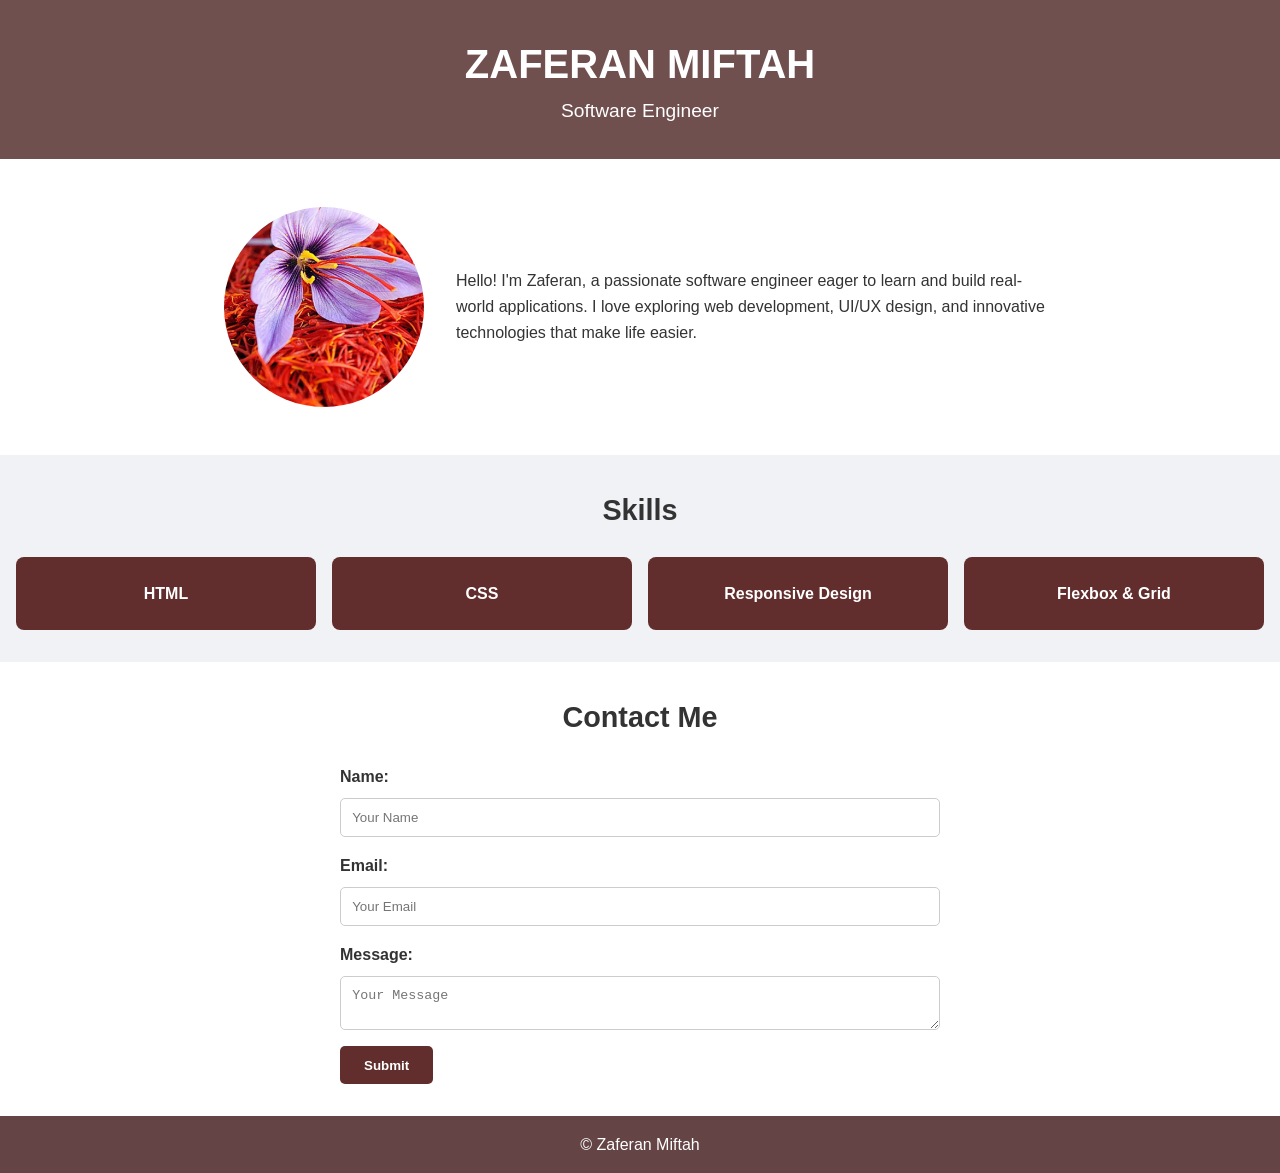
==== index.html @ 49be9237 "feat: add personal profile page using HTML and CSS" ====
<!DOCTYPE html>
<html lang="en">
<head>
    <meta charset="UTF-8">
    <meta name="viewport" content="width=device-width, initial-scale=1.0">
    <title>Personal Profile</title>
    <link rel="stylesheet" href="style.css">
</head>
<body>
    <!-- Header Section -->
    <header>
        <h1>Zaferan Miftah</h1>
        <h2>Software Engineer </h2>
    </header>

    <!-- Profile Section -->
    <section class="profile">
        <img src="Saffron.jpg" alt="Profile Picture">
        <p>Hello! I'm Zaferan, a passionate software engineer eager to learn and build real-world applications. I love exploring web development, UI/UX design, and innovative technologies that make life easier.</p>
    </section>

    <!-- Skills / Interests Section -->
    <section class="skills">
        <h2>Skills</h2>
        <div class="skills-grid">
            <div class="skill-card">HTML</div>
            <div class="skill-card">CSS</div>
            <div class="skill-card">Responsive Design</div>
            <div class="skill-card">Flexbox & Grid</div>
        </div>
    </section>

    <!-- Contact Section -->
    <section class="contact">
        <h2>Contact Me</h2>
        <form>
            <label for="name">Name:</label>
            <input type="text" id="name" name="name" placeholder="Your Name">

            <label for="email">Email:</label>
            <input type="email" id="email" name="email" placeholder="Your Email">

            <label for="message">Message:</label>
            <textarea id="message" name="message" placeholder="Your Message"></textarea>

            <button type="submit">Submit</button>
        </form>
    </section>

    <!-- Footer -->
    <footer>
        <p>&copy; Zaferan Miftah</p>
    </footer>
</body>
</html>
---- style.css ----
/* Reset some default styles */
* {
    margin: 0;
    padding: 0;
    box-sizing: border-box;
}

/* Body styling */
body {
    font-family: Arial, Helvetica, sans-serif;
    line-height: 1.6;
    color: #333;
    background-color: #f0f2f5;
}

/* Header */
header {
    text-align: center;
    padding: 2rem 1rem;
    background-color: #704f4f;
    color: #fff;
}

header h1 {
    font-size: 2.5rem;
    font-weight: bold;
    text-transform: uppercase;
}

header h2 {
    font-size: 1.2rem;
    font-weight: normal;
}

/* Profile Section */
.profile {
    display: flex;
    justify-content: center;
    align-items: center;
    gap: 2rem;
    padding: 3rem 1rem;
    flex-wrap: wrap;
    background-color: #fff;
}

.profile img {
    max-width: 200px;
    width: 100%;
    border-radius: 50%;
    flex-shrink: 0;
}

.profile p {
    max-width: 600px;
    font-size: 1rem;
}

/* Skills Section */
.skills {
    padding: 2rem 1rem;
    text-align: center;
}

.skills h2 {
    margin-bottom: 1.5rem;
    font-size: 1.8rem;
}

.skills-grid {
    display: grid;
    grid-template-columns: repeat(4, 1fr);
    gap: 1rem;
}

.skill-card {
    background-color: #612d2d;
    color: #fff;
    padding: 1.5rem;
    text-align: center;
    border-radius: 8px;
    font-weight: bold;
}

/* Contact Section */
.contact {
    padding: 2rem 1rem;
    background-color: #fff;
}

.contact h2 {
    text-align: center;
    margin-bottom: 1.5rem;
    font-size: 1.8rem;
}

form {
    max-width: 600px;
    margin: 0 auto;
    display: block;
}

form label {
    display: block;
    margin-bottom: 0.5rem;
    font-weight: bold;
}

form input, 
form textarea {
    display: block;
    width: 100%;
    padding: 0.7rem;
    margin-bottom: 1rem;
    border: 1px solid #ccc;
    border-radius: 5px;
}

form button {
    display: inline-block;
    padding: 0.7rem 1.5rem;
    background-color: #612d2d;
    color: #fff;
    border: none;
    border-radius: 5px;
    cursor: pointer;
    font-weight: bold;
}

form button:hover {
    background-color: #612d2d;
}

/* Footer */
footer {
    text-align: center;
    padding: 1rem;
    background-color: #644444;
    color: #fff;
}

/* Responsive Design */
@media (max-width: 768px) {
    .skills-grid {
        grid-template-columns: repeat(2, 1fr);
    }

    .profile {
        flex-direction: column;
        text-align: center;
    }

    .profile img {
        margin-bottom: 1rem;
    }
}

@media (max-width: 480px) {
    .skills-grid {
        grid-template-columns: 1fr;
    }

    header h1 {
        font-size: 2rem;
    }

    header h2 {
        font-size: 1rem;
    }

    .profile p {
        font-size: 0.9rem;
    }
}
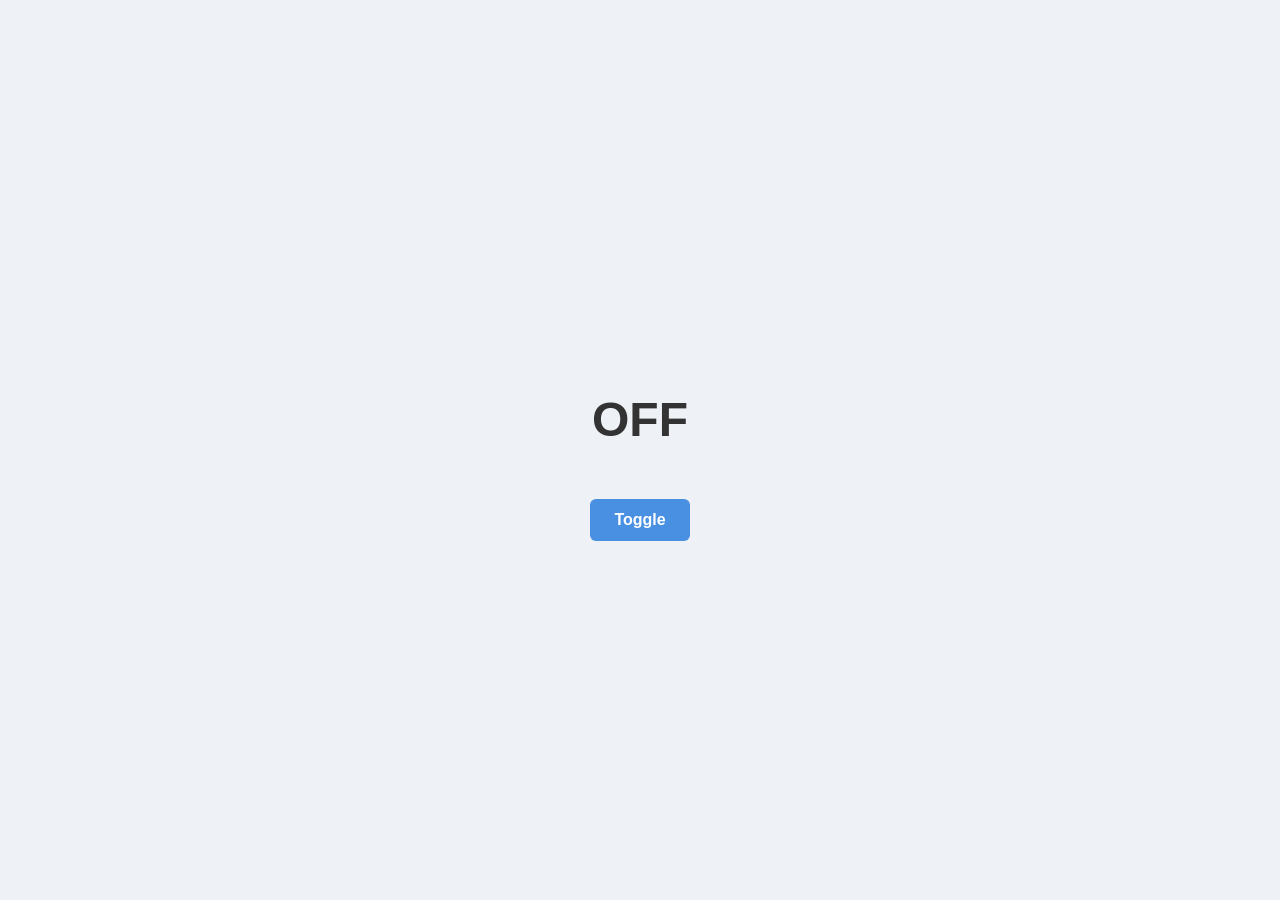
==== commit c562c379: "feat: implement ON/OFF toggle text using HTML, CSS, and JavaScript" ====
--- a/index.html
+++ b/index.html
@@ -1,55 +1,21 @@
 <!DOCTYPE html>
 <html lang="en">
 <head>
-    <meta charset="UTF-8">
-    <meta name="viewport" content="width=device-width, initial-scale=1.0">
-    <title>Personal Profile</title>
-    <link rel="stylesheet" href="style.css">
+  <meta charset="UTF-8">
+  <meta name="viewport" content="width=device-width, initial-scale=1.0">
+  <title>Toggle Text (ON / OFF)</title>
+
+  <!-- Link CSS file -->
+  <link rel="stylesheet" href="style.css">
 </head>
 <body>
-    <!-- Header Section -->
-    <header>
-        <h1>Zaferan Miftah</h1>
-        <h2>Software Engineer </h2>
-    </header>
 
-    <!-- Profile Section -->
-    <section class="profile">
-        <img src="Saffron.jpg" alt="Profile Picture">
-        <p>Hello! I'm Zaferan, a passionate software engineer eager to learn and build real-world applications. I love exploring web development, UI/UX design, and innovative technologies that make life easier.</p>
-    </section>
+  <div class="container">
+    <h1 id="statusText">OFF</h1>
+    <button id="toggleBtn">Toggle</button>
+  </div>
 
-    <!-- Skills / Interests Section -->
-    <section class="skills">
-        <h2>Skills</h2>
-        <div class="skills-grid">
-            <div class="skill-card">HTML</div>
-            <div class="skill-card">CSS</div>
-            <div class="skill-card">Responsive Design</div>
-            <div class="skill-card">Flexbox & Grid</div>
-        </div>
-    </section>
-
-    <!-- Contact Section -->
-    <section class="contact">
-        <h2>Contact Me</h2>
-        <form>
-            <label for="name">Name:</label>
-            <input type="text" id="name" name="name" placeholder="Your Name">
-
-            <label for="email">Email:</label>
-            <input type="email" id="email" name="email" placeholder="Your Email">
-
-            <label for="message">Message:</label>
-            <textarea id="message" name="message" placeholder="Your Message"></textarea>
-
-            <button type="submit">Submit</button>
-        </form>
-    </section>
-
-    <!-- Footer -->
-    <footer>
-        <p>&copy; Zaferan Miftah</p>
-    </footer>
+  <!-- Link JavaScript file -->
+  <script src="script.js"></script>
 </body>
 </html>
--- a/style.css
+++ b/style.css
@@ -1,173 +1,60 @@
-/* Reset some default styles */
-* {
-    margin: 0;
-    padding: 0;
-    box-sizing: border-box;
+/* Page background and font */
+body {
+  margin: 0;
+  height: 100vh;
+  background-color: #eef2f7;
+  font-family: Arial, Helvetica, sans-serif;
+
+  /* Flexbox centering */
+  display: flex;
+  justify-content: center;
+  align-items: center;
 }
 
-/* Body styling */
-body {
-    font-family: Arial, Helvetica, sans-serif;
-    line-height: 1.6;
-    color: #333;
-    background-color: #f0f2f5;
+/* Main container */
+.container {
+  display: flex;
+  flex-direction: column;
+  align-items: center;
+  gap: 20px;
 }
 
-/* Header */
-header {
-    text-align: center;
-    padding: 2rem 1rem;
-    background-color: #704f4f;
-    color: #fff;
+/* Heading styling */
+h1 {
+  display: block;
+  text-align: center;
+  font-size: 3rem;
+  font-weight: bold;
+  text-transform: uppercase;
+  color: #333;
 }
 
-header h1 {
-    font-size: 2.5rem;
-    font-weight: bold;
-    text-transform: uppercase;
+/* Button styling */
+button {
+  display: inline-block;
+  padding: 12px 24px;
+  font-size: 1rem;
+  font-weight: 600;
+  cursor: pointer;
+  border: none;
+  border-radius: 6px;
+  background-color: #4a90e2;
+  color: #ffffff;
 }
 
-header h2 {
-    font-size: 1.2rem;
-    font-weight: normal;
+/* Hover effect */
+button:hover {
+  background-color: #357abd;
 }
 
-/* Profile Section */
-.profile {
-    display: flex;
-    justify-content: center;
-    align-items: center;
-    gap: 2rem;
-    padding: 3rem 1rem;
-    flex-wrap: wrap;
-    background-color: #fff;
-}
+/* Responsive design */
+@media (max-width: 480px) {
+  h1 {
+    font-size: 2.2rem;
+  }
 
-.profile img {
-    max-width: 200px;
+  button {
     width: 100%;
-    border-radius: 50%;
-    flex-shrink: 0;
-}
-
-.profile p {
-    max-width: 600px;
     font-size: 1rem;
-}
-
-/* Skills Section */
-.skills {
-    padding: 2rem 1rem;
-    text-align: center;
-}
-
-.skills h2 {
-    margin-bottom: 1.5rem;
-    font-size: 1.8rem;
-}
-
-.skills-grid {
-    display: grid;
-    grid-template-columns: repeat(4, 1fr);
-    gap: 1rem;
-}
-
-.skill-card {
-    background-color: #612d2d;
-    color: #fff;
-    padding: 1.5rem;
-    text-align: center;
-    border-radius: 8px;
-    font-weight: bold;
-}
-
-/* Contact Section */
-.contact {
-    padding: 2rem 1rem;
-    background-color: #fff;
-}
-
-.contact h2 {
-    text-align: center;
-    margin-bottom: 1.5rem;
-    font-size: 1.8rem;
-}
-
-form {
-    max-width: 600px;
-    margin: 0 auto;
-    display: block;
-}
-
-form label {
-    display: block;
-    margin-bottom: 0.5rem;
-    font-weight: bold;
-}
-
-form input, 
-form textarea {
-    display: block;
-    width: 100%;
-    padding: 0.7rem;
-    margin-bottom: 1rem;
-    border: 1px solid #ccc;
-    border-radius: 5px;
-}
-
-form button {
-    display: inline-block;
-    padding: 0.7rem 1.5rem;
-    background-color: #612d2d;
-    color: #fff;
-    border: none;
-    border-radius: 5px;
-    cursor: pointer;
-    font-weight: bold;
-}
-
-form button:hover {
-    background-color: #612d2d;
-}
-
-/* Footer */
-footer {
-    text-align: center;
-    padding: 1rem;
-    background-color: #644444;
-    color: #fff;
-}
-
-/* Responsive Design */
-@media (max-width: 768px) {
-    .skills-grid {
-        grid-template-columns: repeat(2, 1fr);
-    }
-
-    .profile {
-        flex-direction: column;
-        text-align: center;
-    }
-
-    .profile img {
-        margin-bottom: 1rem;
-    }
-}
-
-@media (max-width: 480px) {
-    .skills-grid {
-        grid-template-columns: 1fr;
-    }
-
-    header h1 {
-        font-size: 2rem;
-    }
-
-    header h2 {
-        font-size: 1rem;
-    }
-
-    .profile p {
-        font-size: 0.9rem;
-    }
-}
+  }
+}
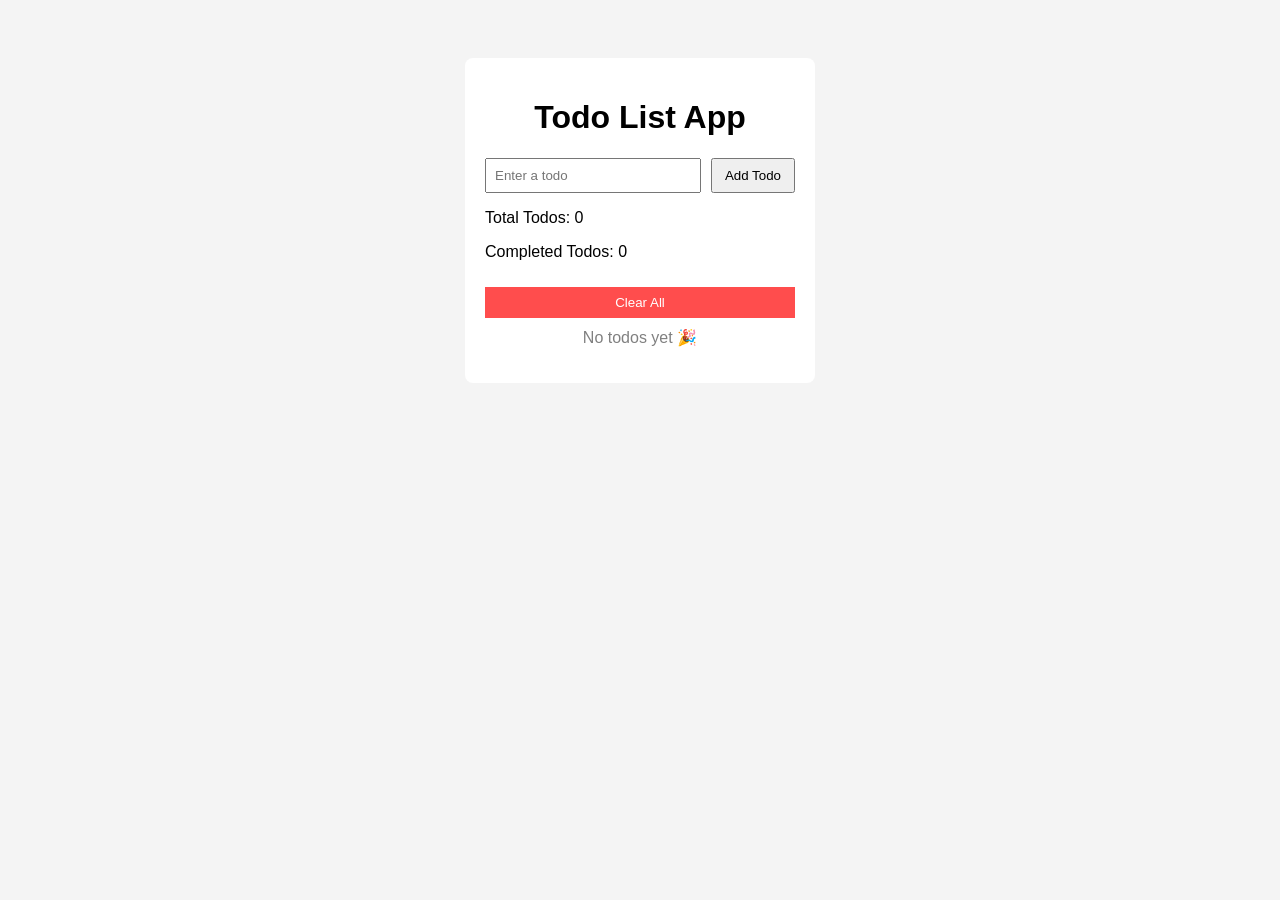
==== commit 640f994d: "feat: implement todo list app using DOM manipulation" ====
--- a/index.html
+++ b/index.html
@@ -2,20 +2,31 @@
 <html lang="en">
 <head>
   <meta charset="UTF-8">
-  <meta name="viewport" content="width=device-width, initial-scale=1.0">
-  <title>Toggle Text (ON / OFF)</title>
-
-  <!-- Link CSS file -->
+  <title>Todo List App</title>
   <link rel="stylesheet" href="style.css">
 </head>
 <body>
 
   <div class="container">
-    <h1 id="statusText">OFF</h1>
-    <button id="toggleBtn">Toggle</button>
+    <h1>Todo List App</h1>
+
+    <div class="input-section">
+      <input type="text" id="todoInput" placeholder="Enter a todo">
+      <button id="addTodoBtn">Add Todo</button>
+    </div>
+
+    <ul id="todoList"></ul>
+
+    <div class="stats">
+      <p>Total Todos: <span id="totalTodos">0</span></p>
+      <p>Completed Todos: <span id="completedTodos">0</span></p>
+    </div>
+
+    <button id="clearAllBtn" class="clear-btn">Clear All</button>
+
+    <p id="emptyMessage">No todos yet 🎉</p>
   </div>
 
-  <!-- Link JavaScript file -->
   <script src="script.js"></script>
 </body>
 </html>
--- a/style.css
+++ b/style.css
@@ -1,60 +1,80 @@
-/* Page background and font */
+* {
+  box-sizing: border-box;
+  font-family: Arial, sans-serif;
+}
+
 body {
-  margin: 0;
-  height: 100vh;
-  background-color: #eef2f7;
-  font-family: Arial, Helvetica, sans-serif;
-
-  /* Flexbox centering */
+  background: #f4f4f4;
   display: flex;
   justify-content: center;
-  align-items: center;
+  padding-top: 50px;
 }
 
-/* Main container */
 .container {
-  display: flex;
-  flex-direction: column;
-  align-items: center;
-  gap: 20px;
+  background: #fff;
+  width: 350px;
+  padding: 20px;
+  border-radius: 8px;
 }
 
-/* Heading styling */
 h1 {
-  display: block;
   text-align: center;
-  font-size: 3rem;
-  font-weight: bold;
-  text-transform: uppercase;
-  color: #333;
 }
 
-/* Button styling */
-button {
-  display: inline-block;
-  padding: 12px 24px;
-  font-size: 1rem;
-  font-weight: 600;
-  cursor: pointer;
-  border: none;
-  border-radius: 6px;
-  background-color: #4a90e2;
-  color: #ffffff;
+.input-section {
+  display: flex;
+  gap: 10px;
+  margin-bottom: 15px;
 }
 
-/* Hover effect */
-button:hover {
-  background-color: #357abd;
+input {
+  flex: 1;
+  padding: 8px;
 }
 
-/* Responsive design */
-@media (max-width: 480px) {
-  h1 {
-    font-size: 2.2rem;
-  }
+button {
+  padding: 8px 12px;
+  cursor: pointer;
+}
 
-  button {
-    width: 100%;
-    font-size: 1rem;
-  }
+ul {
+  list-style: none;
+  padding: 0;
+}
+
+li {
+  display: flex;
+  justify-content: space-between;
+  align-items: center;
+  margin-bottom: 8px;
+  padding: 6px;
+  background: #eee;
+  border-radius: 4px;
+}
+
+.completed {
+  text-decoration: line-through;
+  color: gray;
+}
+
+.todo-buttons button {
+  margin-left: 5px;
+}
+
+.stats {
+  margin-top: 15px;
+}
+
+.clear-btn {
+  width: 100%;
+  margin-top: 10px;
+  background: #ff4d4d;
+  color: white;
+  border: none;
+}
+
+#emptyMessage {
+  text-align: center;
+  color: gray;
+  margin-top: 10px;
 }
